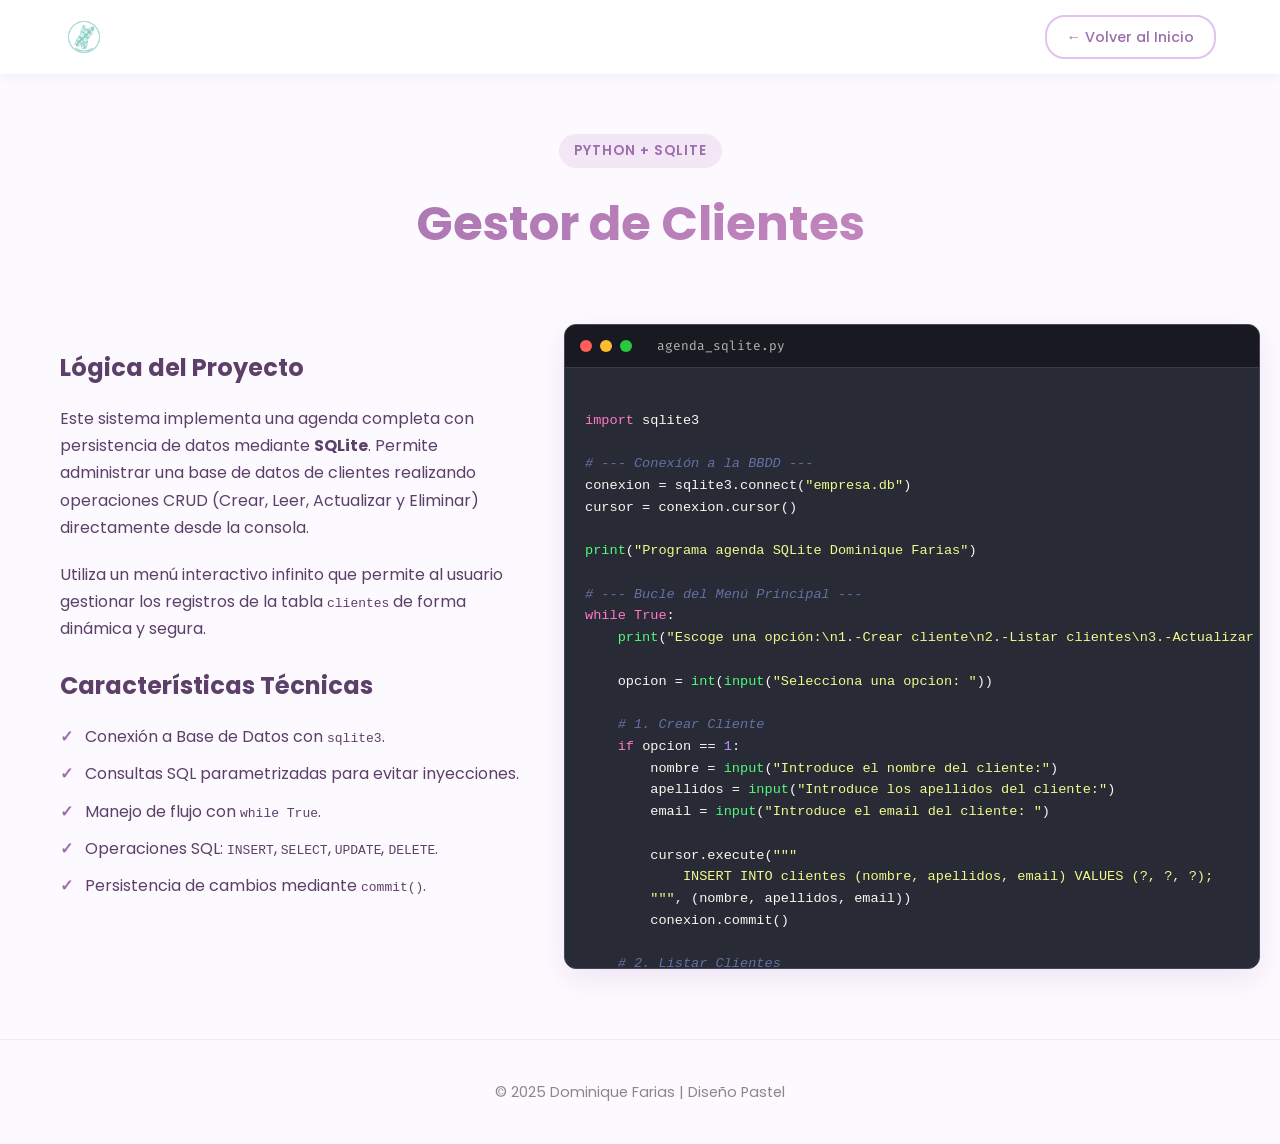
==== crud completo.html @ d071e0bf "." ====
<!DOCTYPE html>
<html lang="es">

<head>
    <meta charset="UTF-8" />
    <meta name="viewport" content="width=device-width, initial-scale=1.0" />
    <title>Proyecto — Gestor SQLite</title>
    <link rel="icon" href="favicon1.png" type="image/png">

    <link rel="preconnect" href="https://fonts.googleapis.com">
    <link rel="preconnect" href="https://fonts.gstatic.com" crossorigin>
    <link
        href="https://fonts.googleapis.com/css2?family=Poppins:wght@300;400;500;600;700&family=Fira+Code:wght@400;500&display=swap"
        rel="stylesheet">

    <style>
        /* --- Variables de Diseño (Tema Pastel Profesional) --- */
        :root {
            --bg-body: #fdfaff;
            --primary-color: #9c6ead;
            --primary-dark: #5d4069;
            --accent-color: #e2c2ee;
            --glass-bg: rgba(255, 255, 255, 0.9);
            --shadow-card: 0 10px 30px rgba(156, 110, 173, 0.15);
            --gradient-text: linear-gradient(135deg, #9c6ead 0%, #d48fc4 100%);

            /* Colores de Sintaxis de Código (Tema Pastel Dark) */
            --code-bg: #282a36;
            --code-text: #f8f8f2;
            --code-comment: #6272a4;
            --code-purple: #bd93f9;
            --code-pink: #ff79c6;
            --code-green: #50fa7b;
            --code-yellow: #f1fa8c;
            --code-orange: #ffb86c;
        }

        * {
            box-sizing: border-box;
        }

        body {
            margin: 0;
            font-family: 'Poppins', sans-serif;
            background-color: var(--bg-body);
            color: var(--primary-dark);
            line-height: 1.7;
        }

        /* --- Navbar --- */
        nav {
            display: flex;
            align-items: center;
            justify-content: space-between;
            padding: 15px 5%;
            background: var(--glass-bg);
            backdrop-filter: blur(10px);
            position: sticky;
            top: 0;
            z-index: 1000;
            box-shadow: 0 2px 15px rgba(0, 0, 0, 0.05);
        }

        .nav-left {
            display: flex;
            align-items: center;
            gap: 15px;
            text-decoration: none;
            color: var(--primary-dark);
            font-weight: 600;
        }

        .nav-logo {
            width: 40px;
            height: 40px;
            transition: transform 0.3s ease;
        }

        .nav-left:hover .nav-logo {
            transform: rotate(-10deg);
        }

        .btn-back {
            padding: 8px 20px;
            border: 2px solid var(--accent-color);
            border-radius: 20px;
            text-decoration: none;
            color: var(--primary-color);
            font-weight: 500;
            font-size: 0.9rem;
            transition: all 0.3s;
        }

        .btn-back:hover {
            background: var(--accent-color);
            color: white;
        }

        /* --- Header del Proyecto --- */
        header {
            text-align: center;
            padding: 60px 20px 40px;
        }

        .project-tag {
            display: inline-block;
            background: #f3e6f5;
            color: var(--primary-color);
            padding: 5px 15px;
            border-radius: 50px;
            font-size: 0.85rem;
            font-weight: 600;
            margin-bottom: 15px;
            text-transform: uppercase;
            letter-spacing: 1px;
        }

        header h1 {
            margin: 0;
            font-size: 3rem;
            background: var(--gradient-text);
            -webkit-background-clip: text;
            -webkit-text-fill-color: transparent;
            font-weight: 700;
        }

        /* --- Layout Principal (Grid) --- */
        .project-container {
            max-width: 1200px;
            margin: 0 auto;
            padding: 20px;
            display: grid;
            grid-template-columns: 40% 60%;
            /* Más espacio para el código */
            gap: 40px;
            align-items: start;
        }

        /* Columna Izquierda: Info */
        .project-info img {
            width: 100%;
            border-radius: 20px;
            box-shadow: var(--shadow-card);
            margin-bottom: 30px;
            border: 4px solid white;
        }

        h3 {
            font-size: 1.5rem;
            color: var(--primary-dark);
            margin-bottom: 15px;
        }

        p {
            margin-bottom: 20px;
        }

        ul.features {
            list-style: none;
            padding: 0;
        }

        ul.features li {
            margin-bottom: 10px;
            padding-left: 25px;
            position: relative;
        }

        ul.features li::before {
            content: "✓";
            color: var(--primary-color);
            position: absolute;
            left: 0;
            font-weight: bold;
        }

        /* Columna Derecha: Código */
        .code-window {
            background-color: var(--code-bg);
            border-radius: 12px;
            box-shadow: var(--shadow-card);
            overflow: hidden;
            font-family: 'Fira Code', monospace;
            border: 1px solid #44475a;
        }

        .window-header {
            background-color: #191a21;
            padding: 10px 15px;
            display: flex;
            align-items: center;
            border-bottom: 1px solid #383a4a;
        }

        .dots {
            display: flex;
            gap: 8px;
            margin-right: 15px;
        }

        .dot {
            width: 12px;
            height: 12px;
            border-radius: 50%;
        }

        .red {
            background: #ff5f56;
        }

        .yellow {
            background: #ffbd2e;
        }

        .green {
            background: #27c93f;
        }

        .filename {
            color: #f8f8f2;
            font-size: 0.8rem;
            opacity: 0.7;
            margin-left: 10px;
        }

        .code-content {
            padding: 20px;
            overflow-x: auto;
            max-height: 600px;
            overflow-y: auto;
            color: var(--code-text);
            font-size: 0.85rem;
            line-height: 1.6;
        }

        /* Estilos de Sintaxis Manual */
        pre {
            margin: 0;
        }

        .c-func {
            color: var(--code-green);
        }

        .c-keyword {
            color: var(--code-pink);
            font-weight: 500;
        }

        .c-string {
            color: var(--code-yellow);
        }

        .c-number {
            color: var(--code-purple);
        }

        .c-var {
            color: var(--code-text);
        }

        .c-comment {
            color: var(--code-comment);
            font-style: italic;
        }

        /* Footer */
        footer {
            text-align: center;
            padding: 40px;
            margin-top: 50px;
            border-top: 1px solid #eee;
            color: #888;
            font-size: 0.9rem;
        }

        /* Responsivo */
        @media (max-width: 900px) {
            .project-container {
                grid-template-columns: 1fr;
            }
        }
    </style>
</head>

<body>

    <nav>
        <a href="index.html" class="nav-left">
            <img src="favicon1.png" alt="Logo" class="nav-logo">
        </a>
        <a href="index.html" class="btn-back">← Volver al Inicio</a>
    </nav>

    <header>
        <span class="project-tag">Python + SQLite</span>
        <h1>Gestor de Clientes</h1>
    </header>

    <div class="project-container">

        <div class="project-info">

            <h3>Lógica del Proyecto</h3>
            <p>
                Este sistema implementa una agenda completa con persistencia de datos mediante <strong>SQLite</strong>.
                Permite administrar una base de datos de clientes realizando operaciones CRUD (Crear, Leer, Actualizar y
                Eliminar)
                directamente desde la consola.
            </p>
            <p>
                Utiliza un menú interactivo infinito que permite al usuario gestionar los registros de la tabla
                <code>clientes</code> de forma dinámica y segura.
            </p>

            <h3>Características Técnicas</h3>
            <ul class="features">
                <li>Conexión a Base de Datos con <code>sqlite3</code>.</li>
                <li>Consultas SQL parametrizadas para evitar inyecciones.</li>
                <li>Manejo de flujo con <code>while True</code>.</li>
                <li>Operaciones SQL: <code>INSERT</code>, <code>SELECT</code>, <code>UPDATE</code>, <code>DELETE</code>.
                </li>
                <li>Persistencia de cambios mediante <code>commit()</code>.</li>
            </ul>
        </div>

        <div class="code-window">
            <div class="window-header">
                <div class="dots">
                    <span class="dot red"></span>
                    <span class="dot yellow"></span>
                    <span class="dot green"></span>
                </div>
                <span class="filename">agenda_sqlite.py</span>
            </div>

            <div class="code-content">
                <pre><code>
<span class="c-keyword">import</span> sqlite3

<span class="c-comment"># --- Conexión a la BBDD ---</span>
conexion = sqlite3.connect(<span class="c-string">"empresa.db"</span>)
cursor = conexion.cursor()

<span class="c-func">print</span>(<span class="c-string">"Programa agenda SQLite Dominique Farias"</span>)

<span class="c-comment"># --- Bucle del Menú Principal ---</span>
<span class="c-keyword">while</span> <span class="c-keyword">True</span>:
    <span class="c-func">print</span>(<span class="c-string">"Escoge una opción:\n1.-Crear cliente\n2.-Listar clientes\n3.-Actualizar clientes\n4.-Eliminar clientes\n5.-Salir del programa"</span>)
    
    opcion = <span class="c-func">int</span>(<span class="c-func">input</span>(<span class="c-string">"Selecciona una opcion: "</span>))
    
    <span class="c-comment"># 1. Crear Cliente</span>
    <span class="c-keyword">if</span> opcion == <span class="c-number">1</span>:
        nombre = <span class="c-func">input</span>(<span class="c-string">"Introduce el nombre del cliente:"</span>)
        apellidos = <span class="c-func">input</span>(<span class="c-string">"Introduce los apellidos del cliente:"</span>)
        email = <span class="c-func">input</span>(<span class="c-string">"Introduce el email del cliente: "</span>)
        
        cursor.execute(<span class="c-string">"""
            INSERT INTO clientes (nombre, apellidos, email) VALUES (?, ?, ?);
        """</span>, (nombre, apellidos, email))
        conexion.commit()
        
    <span class="c-comment"># 2. Listar Clientes</span>
    <span class="c-keyword">elif</span> opcion == <span class="c-number">2</span>:
        cursor.execute(<span class="c-string">'SELECT * FROM clientes;'</span>)
        filas = cursor.fetchall()
        <span class="c-keyword">for</span> fila <span class="c-keyword">in</span> filas:
            <span class="c-func">print</span>(fila)

    <span class="c-comment"># 3. Actualizar Cliente</span>
    <span class="c-keyword">elif</span> opcion == <span class="c-number">3</span>:
        identificador = <span class="c-func">input</span>(<span class="c-string">"Introduce el identificador a actualizar:"</span>)
        nombre = <span class="c-func">input</span>(<span class="c-string">"Introduce el nombre del nuevo cliente:"</span>)
        apellidos = <span class="c-func">input</span>(<span class="c-string">"Introduce los apellidos del nuevo cliente:"</span>)
        email = <span class="c-func">input</span>(<span class="c-string">"Introduce el email del nuevo cliente: "</span>)
        
        cursor.execute(<span class="c-string">"""
            UPDATE clientes SET
            nombre = ?,
            apellidos = ?,
            email = ?
            WHERE Identificador = ?;
        """</span>, (nombre, apellidos, email, identificador))
        conexion.commit()
            
    <span class="c-comment"># 4. Eliminar Cliente</span>
    <span class="c-keyword">elif</span> opcion == <span class="c-number">4</span>:
        identificador = <span class="c-func">input</span>(<span class="c-string">"Introduce el identificador a eliminar: "</span>)
        cursor.execute(<span class="c-string">"""
            DELETE FROM clientes WHERE Identificador = ?;
        """</span>, (identificador,))
        conexion.commit()

    <span class="c-comment"># 5. Salir</span>
    <span class="c-keyword">elif</span> opcion == <span class="c-number">5</span>:
        <span class="c-func">print</span>(<span class="c-string">"byebye"</span>)
        <span class="c-func">exit</span>()
</code></pre>
            </div>
        </div>

    </div>

    <footer>
        © 2025 Dominique Farias | Diseño Pastel
    </footer>
</body>

</html>
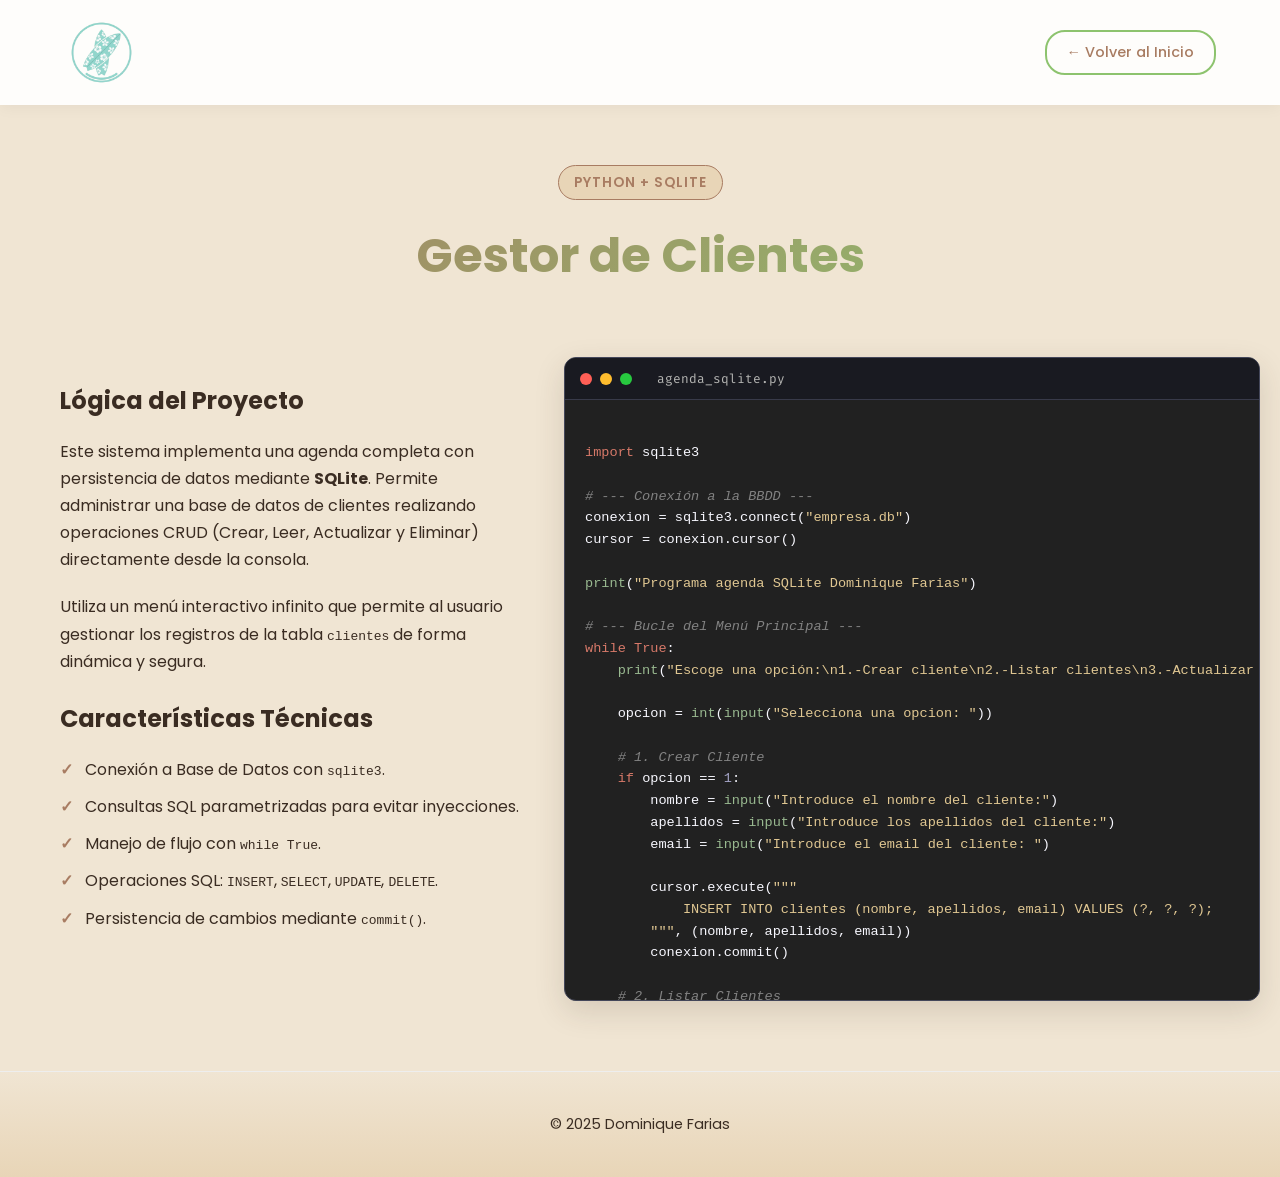
==== commit 054f576b: "Update styles for earthy theme and logo size" ====
--- a/crud completo.html
+++ b/crud completo.html
@@ -14,25 +14,39 @@
         rel="stylesheet">
 
     <style>
-        /* --- Variables de Diseño (Tema Pastel Profesional) --- */
+        /* ---------------------------------------------------- */
+        /* --- Variables de Diseño (Tema Tierra y Naturaleza) --- */
         :root {
-            --bg-body: #fdfaff;
-            --primary-color: #9c6ead;
-            --primary-dark: #5d4069;
-            --accent-color: #e2c2ee;
+            --bg-body: #F0E5D3;
+            /* Fondo Pergamino claro */
+            --primary-color: #A87C62;
+            /* Marrón Terracota (Botones/Acentos) */
+            --primary-dark: #3A2C22;
+            /* Marrón Oscuro (Textos) */
+            --accent-color: #8DC36E;
+            /* Verde (Acento fresco) */
             --glass-bg: rgba(255, 255, 255, 0.9);
-            --shadow-card: 0 10px 30px rgba(156, 110, 173, 0.15);
-            --gradient-text: linear-gradient(135deg, #9c6ead 0%, #d48fc4 100%);
-
-            /* Colores de Sintaxis de Código (Tema Pastel Dark) */
-            --code-bg: #282a36;
-            --code-text: #f8f8f2;
-            --code-comment: #6272a4;
-            --code-purple: #bd93f9;
-            --code-pink: #ff79c6;
-            --code-green: #50fa7b;
-            --code-yellow: #f1fa8c;
-            --code-orange: #ffb86c;
+            --shadow-card: 0 10px 30px rgba(58, 44, 34, 0.15);
+            /* Sombra suave marrón */
+            --gradient-text: linear-gradient(135deg, var(--primary-color) 0%, var(--accent-color) 100%);
+            /* Degradado Marrón a Verde */
+            --white: #ffffff;
+
+            /* Colores de Sintaxis de Código (Tema Oscuro Tierra) */
+            --code-bg: #212121;
+            /* Fondo oscuro profundo */
+            --code-text: #f8f8ff;
+            /* Texto claro */
+            --code-comment: #828282;
+            /* Gris suave */
+            --code-keyword: #D77969;
+            /* Terracota para palabras clave */
+            --code-func: #99B990;
+            /* Verde Salvia para funciones */
+            --code-string: #E0C792;
+            /* Oro Suave para textos */
+            --code-number: #A5A5C7;
+            /* Lila sutil para números */
         }
 
         * {
@@ -70,9 +84,13 @@
             font-weight: 600;
         }
 
+        /* --- LOGO AUMENTADO --- */
         .nav-logo {
-            width: 40px;
-            height: 40px;
+            width: 75px;
+            /* Aumentado a 75px */
+            height: 75px;
+            /* Aumentado a 75px */
+            object-fit: contain;
             transition: transform 0.3s ease;
         }
 
@@ -104,7 +122,7 @@
 
         .project-tag {
             display: inline-block;
-            background: #f3e6f5;
+            background: #e8d5b7;
             color: var(--primary-color);
             padding: 5px 15px;
             border-radius: 50px;
@@ -113,6 +131,7 @@
             margin-bottom: 15px;
             text-transform: uppercase;
             letter-spacing: 1px;
+            border: 1px solid var(--primary-color);
         }
 
         header h1 {
@@ -142,7 +161,7 @@
             border-radius: 20px;
             box-shadow: var(--shadow-card);
             margin-bottom: 30px;
-            border: 4px solid white;
+            border: 4px solid var(--white);
         }
 
         h3 {
@@ -169,6 +188,7 @@
         ul.features li::before {
             content: "✓";
             color: var(--primary-color);
+            /* Marrón */
             position: absolute;
             left: 0;
             font-weight: bold;
@@ -239,20 +259,20 @@
         }
 
         .c-func {
-            color: var(--code-green);
+            color: var(--code-func);
         }
 
         .c-keyword {
-            color: var(--code-pink);
+            color: var(--code-keyword);
             font-weight: 500;
         }
 
         .c-string {
-            color: var(--code-yellow);
+            color: var(--code-string);
         }
 
         .c-number {
-            color: var(--code-purple);
+            color: var(--code-number);
         }
 
         .c-var {
@@ -269,8 +289,9 @@
             text-align: center;
             padding: 40px;
             margin-top: 50px;
+            background: linear-gradient(to top, #E8D5B7, #F0E5D3);
             border-top: 1px solid #eee;
-            color: #888;
+            color: var(--primary-dark);
             font-size: 0.9rem;
         }
 
@@ -403,8 +424,8 @@
     </div>
 
     <footer>
-        © 2025 Dominique Farias | Diseño Pastel
+        © 2025 Dominique Farias 
     </footer>
 </body>
 
-</html>+</html>
